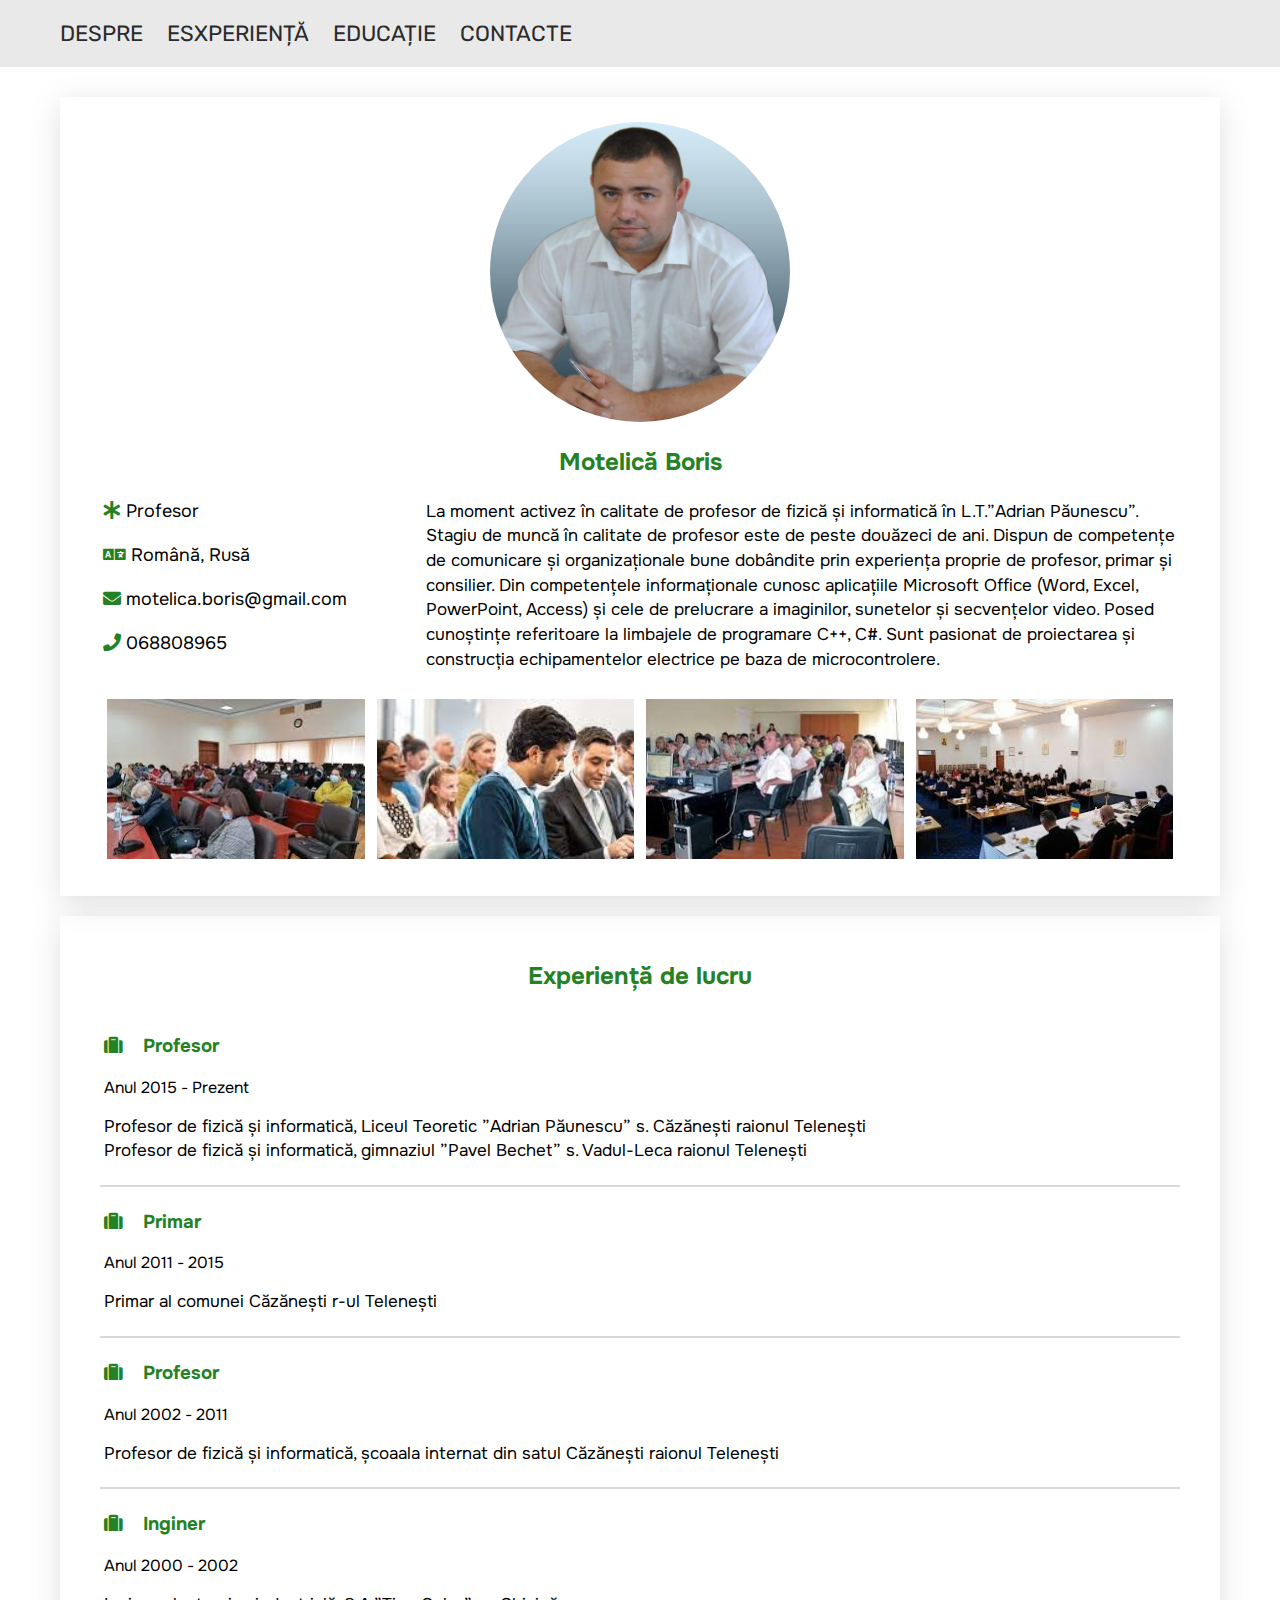
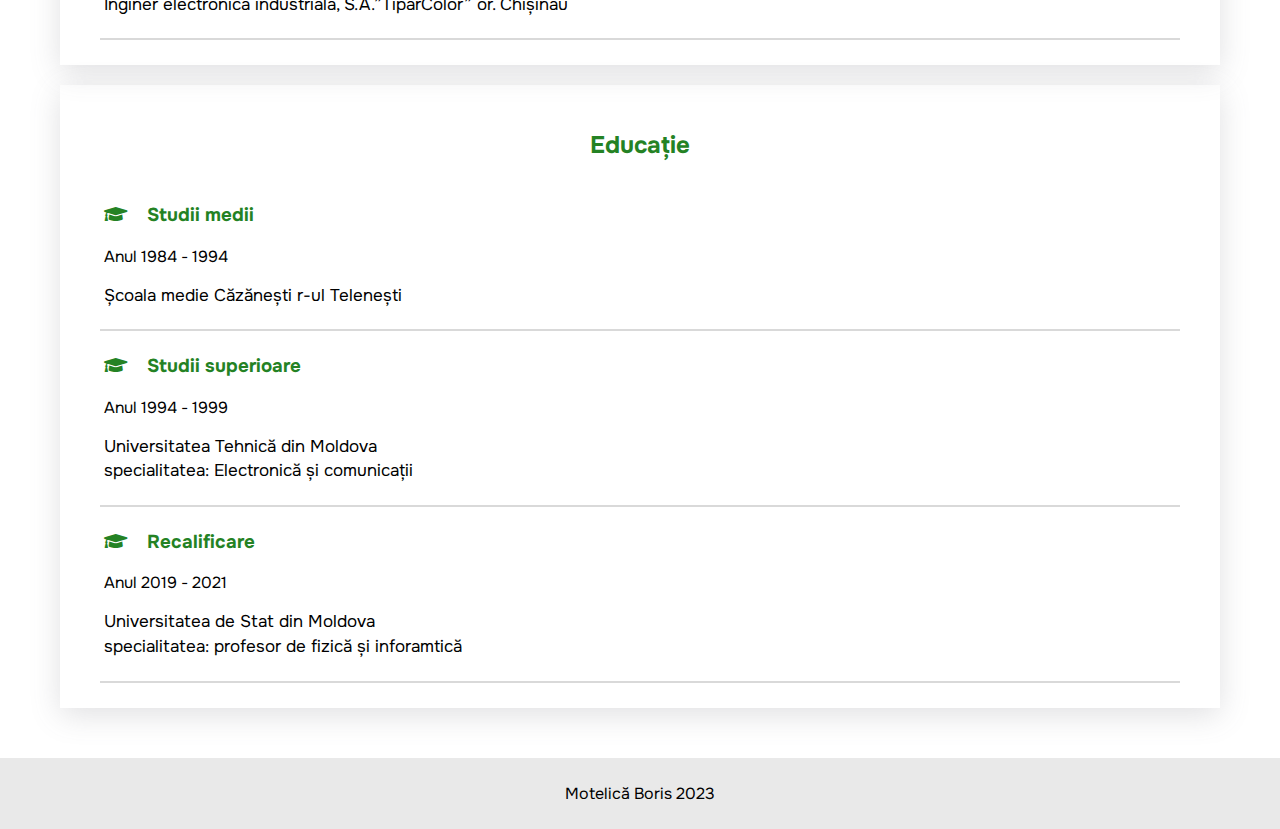
==== index.html @ 43da1182 "Add files via upload" ====
<!DOCTYPE html>
<html>

<head>
    <meta charset="UTF-8">
    <title>CV - Motelică Boris</title>
    <link rel="stylesheet" href="css/style.css">
    <link rel="stylesheet" href="https://cdnjs.cloudflare.com/ajax/libs/font-awesome/5.15.2/css/all.min.css" />
</head>

<body>
    <div class="header">
        <nav>
            <a class="nav-link" href="">DESPRE</a>
            <a class="nav-link" href="#experienta">ESXPERIENȚĂ</a>
            <a class="nav-link" href="#educatie">EDUCAȚIE</a>
            <a class="nav-link" href="pages/contacte.html">CONTACTE</a>
        </nav>


    </div>

    <div class="main">

        <div class="info">
            <div class="centered">
                <img class="poza-eu" src="images/eu.jpg" alt="">
                <h2 class="verde">Motelică Boris</h2>
            </div>

            <table>
                <tr>
                    <td class="celula-abilitati">
                        <i class="fas verde fa-asterisk"></i>
                        <span>Profesor</span>
                        <br><br>
                        <i class="fas verde fa-language"></i>
                        <span>Română, Rusă</span>
                        <br><br>
                        <i class="fas verde fa-envelope"></i>
                        <a href="mailto:motelica.boris@gmail,com"> motelica.boris@gmail.com</a>
                        <br><br>
                        <i class="fas verde fa-phone"></i>
                        <a href="tel:068808965">068808965</a>
                    </td>

                    <td class="celula-text">
                        <p class="text-despre">
                            La moment activez în calitate de profesor de fizică și informatică în L.T.”Adrian Păunescu”.
                            Stagiu de muncă în calitate de profesor este de peste douăzeci de ani. Dispun de competențe
                            de comunicare și organizaționale bune dobândite prin experiența proprie de profesor, primar
                            și consilier. Din competențele informaționale cunosc aplicațiile Microsoft Office (Word,
                            Excel, PowerPoint, Access) și cele de prelucrare a imaginilor, sunetelor și secvențelor
                            video. Posed cunoștințe referitoare la limbajele de programare C++, C#. Sunt pasionat de
                            proiectarea și construcția echipamentelor electrice pe baza de microcontrolere.

                        </p>
                    </td>

                </tr>

            </table>
            <table class="tabel-gal">
                <tr>
                    <td class="celula-img">
                        <a target="_blank" href="images/gal1.jpg">
                            <img class="img-gal" src="images/gal1.jpg">
                        </a>
                    </td>
                    <td class="celula-img">
                        <a target="_blank" href="images/gal2.jpg">
                            <img class="img-gal" src="images/gal2.jpg">
                        </a>
                    </td>
                    <td class="celula-img">
                        <a target="_blank" href="images/gal3.jpg">
                            <img class="img-gal" src="images/gal3.jpg">
                        </a>
                    </td>
                    <td class="celula-img">
                        <a target="_blank" href="images/gal4.jpg">
                            <img class="img-gal" src="images/gal4.jpg">
                        </a>
                    </td>
                </tr>
            </table>
        </div>
        <div class="info" id="experienta">
            <h2 class="centered verde">Experiență de lucru</h2>

            <div class="item">
                <h3 class="item-h3 verde">
                    <i class="fas fa-suitcase"></i>
                    Profesor
                </h3>
                <span>Anul 2015 - Prezent</span>
                <p>
                    Profesor de fizică și informatică, Liceul Teoretic ”Adrian Păunescu” s. Căzănești raionul Telenești
                    <br>
                    Profesor de fizică și informatică, gimnaziul ”Pavel Bechet” s. Vadul-Leca raionul Telenești
                </p>
            </div>

            <div class="item">
                <h3 class="item-h3 verde">
                    <i class="fas fa-suitcase"></i>
                    Primar
                </h3>
                <span>Anul 2011 - 2015</span>
                <p>
                    Primar al comunei Căzănești r-ul Telenești
                </p>
            </div>

            <div class="item">
                <h3 class="item-h3 verde">
                    <i class="fas fa-suitcase"></i>
                    Profesor
                </h3>
                <span>Anul 2002 - 2011</span>
                <p>
                    Profesor de fizică și informatică, școaala internat din satul Căzănești raionul Telenești <br>
                </p>
            </div>

            <div class="item">
                <h3 class="item-h3 verde">
                    <i class="fas fa-suitcase"></i>
                    Inginer
                </h3>
                <span>Anul 2000 - 2002</span>
                <p>
                    Inginer electronica industrială, S.A.”TiparColor” or. Chișinău <br>
                </p>
            </div>

        </div>
        <div class="info" id="educatie">
            <h2 class="centered verde">Educație</h2>
            <div class="item">
                <h3 class="item-h3 verde">
                    <i class="fas fa-graduation-cap"></i>
                    Studii medii
                </h3>
                <span> Anul 1984 - 1994 </span>
                <p>
                    Școala medie Căzănești r-ul Telenești <br>
                </p>
            </div>
            <div class="item">
                <h3 class="item-h3 verde">
                    <i class="fas fa-graduation-cap"></i>
                    Studii superioare
                </h3>
                <span> Anul 1994 - 1999</span>
                <p>
                    Universitatea Tehnică din Moldova <br>
                    specialitatea: Electronică și comunicații
                </p>

            </div>
            <div class="item">
                <h3 class="item-h3 verde">
                    <i class="fas fa-graduation-cap"></i>
                    Recalificare
                </h3>
                <span> Anul 2019 - 2021 </span>
                <p>
                    Universitatea de Stat din Moldova <br>
                    specialitatea: profesor de fizică și inforamtică
                </p>
            </div>
        </div>

    </div>


    <footer>
        Motelică Boris 2023
    </footer>

</body>

</html>
---- css/style.css ----
@import url('https://fonts.googleapis.com/css2?family=Onest&family=Rubik&display=swap');

body{
    margin: 0px;
    font-family: Onest;
}
a {
    text-decoration: none;
    color: black;
}

p {
    line-height: 145%;
    font-size: 17px;
}

.header {
    background-color: #e9e9e9;
    
}

nav{
    max-width: 1160px;    
    margin: 0px auto;
    padding: 20px;
}

.nav-link {
    margin-right: 20px;
    text-decoration: none;    
    font-size: 22px;
    font-family: Rubik;
    color: #2a2a2a;
}

.main {
    max-width: 1160px;
    margin: 0px auto;
    padding: 30px 20px;
    min-height: 100dvh;
}

.info {
    box-shadow: rgba(100, 100, 111, 0.2) 0px 7px 29px 0px;
    padding: 25px 40px;
    margin-bottom: 20px;
}

.poza-eu {
    width: 300px;
    height: 300px;
    border-radius: 50%;
    /*object-fit: cover;*/
}


.centered {
    text-align: center;
}
.celula-abilitati{
    width: 300px;
    font-size: 18px;
    padding-right: 20px;
    vertical-align: top;
}
.celula-text {
    vertical-align: top;
}
.verde {
    color: #248224;
}
.text-despre{
margin-top: 0px;
}

.img-gal{
    height: 160px;
    width: 100%;
    object-fit: cover;
}

.celula-img {
    width: 25%;
    padding: 5px;
}

.tabel-gal{
    width: 100%;
}

.item {
    border-bottom: 2px solid #d9d9d9;
    padding: 4px;
}

footer {
    background-color: #e9e9e9;
    text-align: center;
    padding: 25px;
}

.tabel-contacte {
    width: 100%;
}

.celula-formular {
    width: 50%;
    vertical-align: top;
    padding-right: 40px;
}

.celula-harta {
    width: 50%;
}

.harta {
    width: 100%;
    height: 450px;
    border-radius: 5px;
}

.text-input, .intrebare {
    width: 100%;
    font-size: 15px;
    padding: 4px;
    border-radius: 5px;
    border: 2px solid #d3d3d3;
    margin-bottom: 20px;
    font-family: Onest;
}

.intrebare {
    resize: none;
    height: 200px;
}

.item-h3 i {
padding-right: 15px;
}
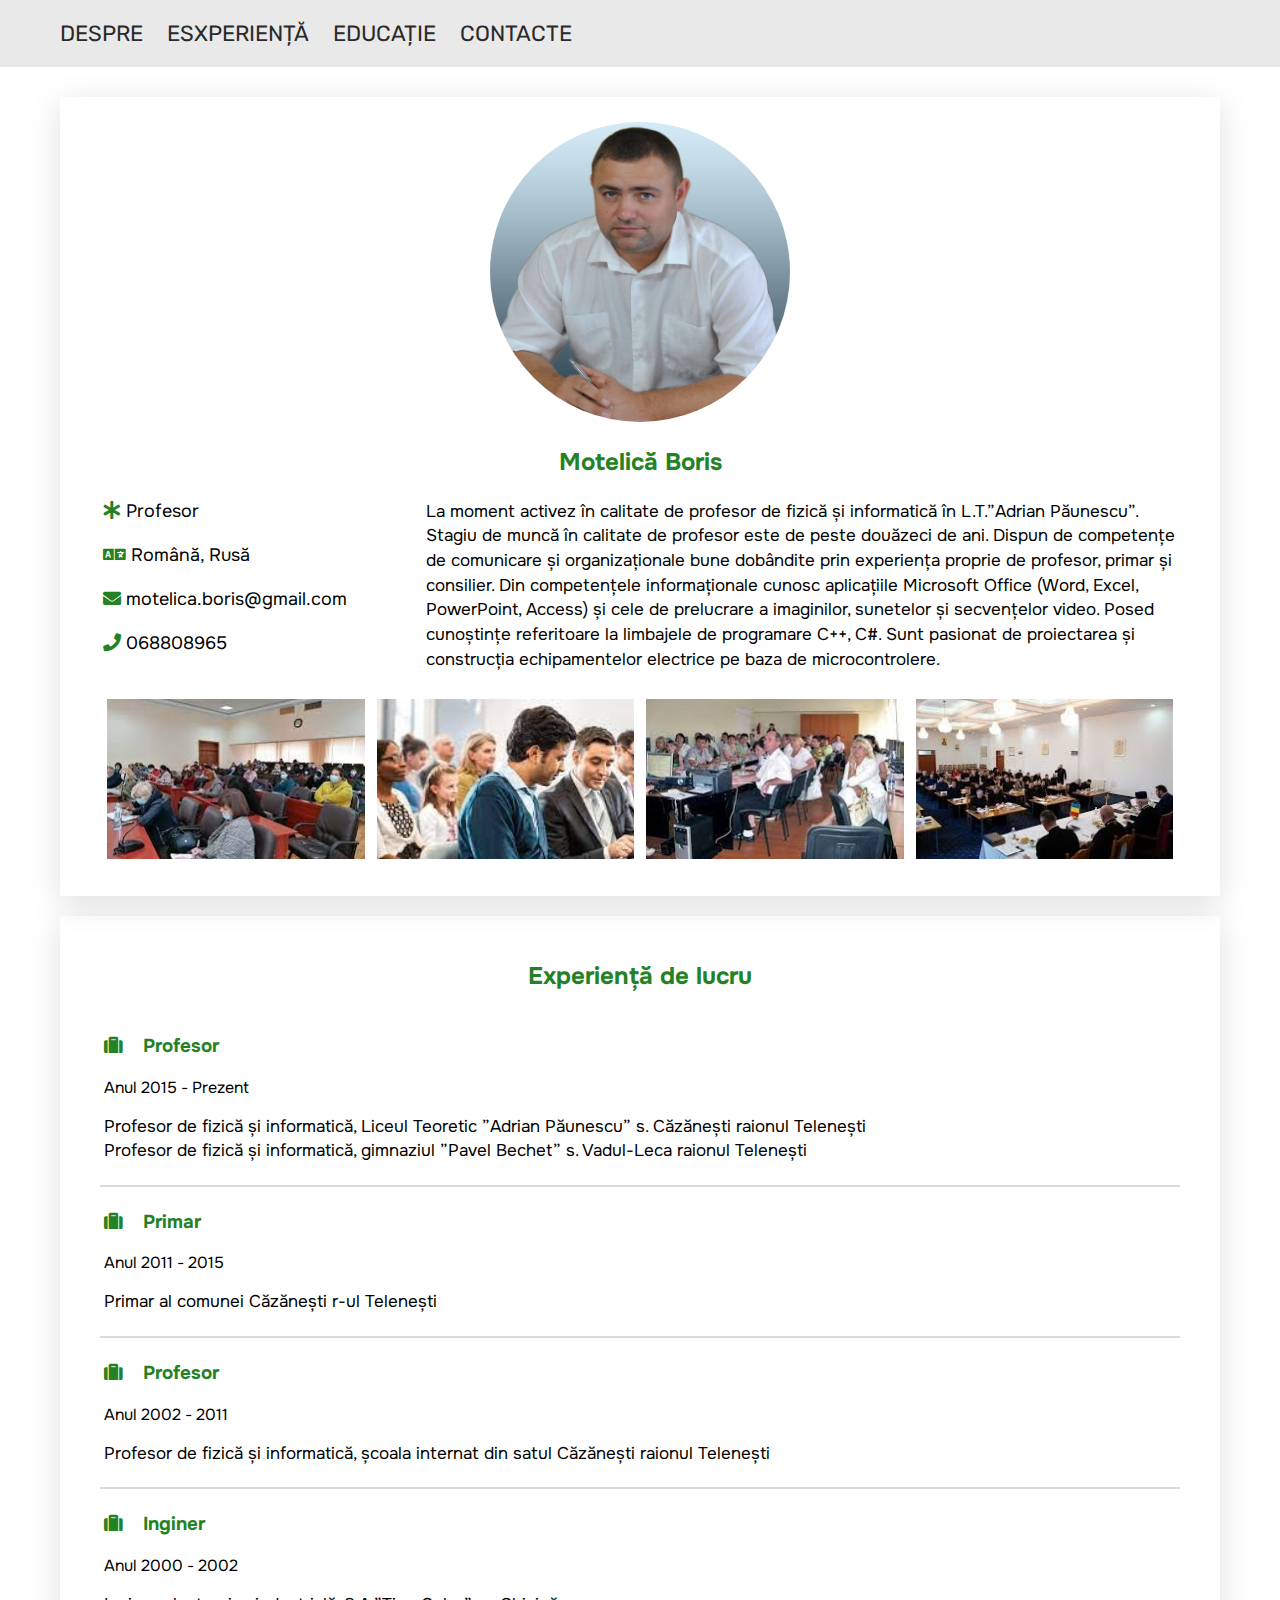
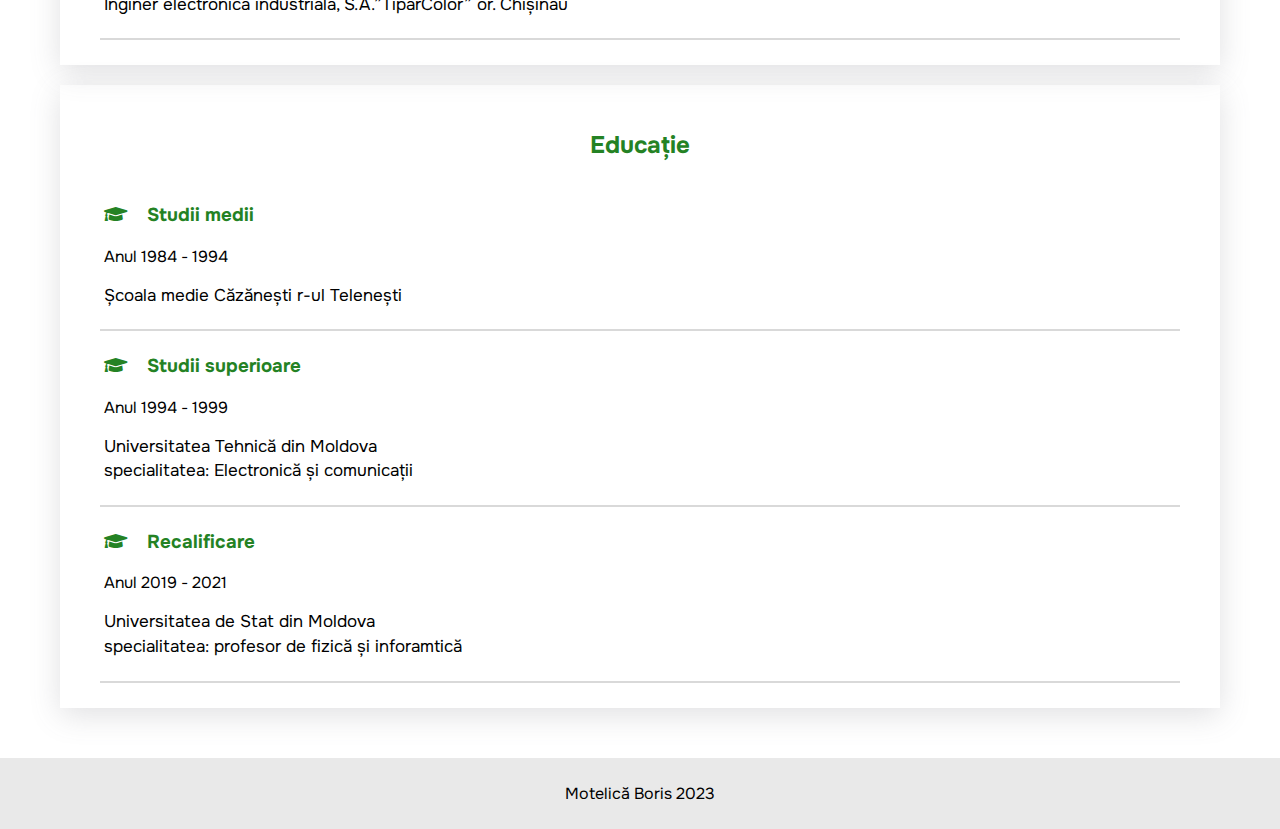
==== commit e6733449: "Add files via upload" ====
--- a/index.html
+++ b/index.html
@@ -119,7 +119,7 @@
                 </h3>
                 <span>Anul 2002 - 2011</span>
                 <p>
-                    Profesor de fizică și informatică, școaala internat din satul Căzănești raionul Telenești <br>
+                    Profesor de fizică și informatică, școala internat din satul Căzănești raionul Telenești <br>
                 </p>
             </div>
 
